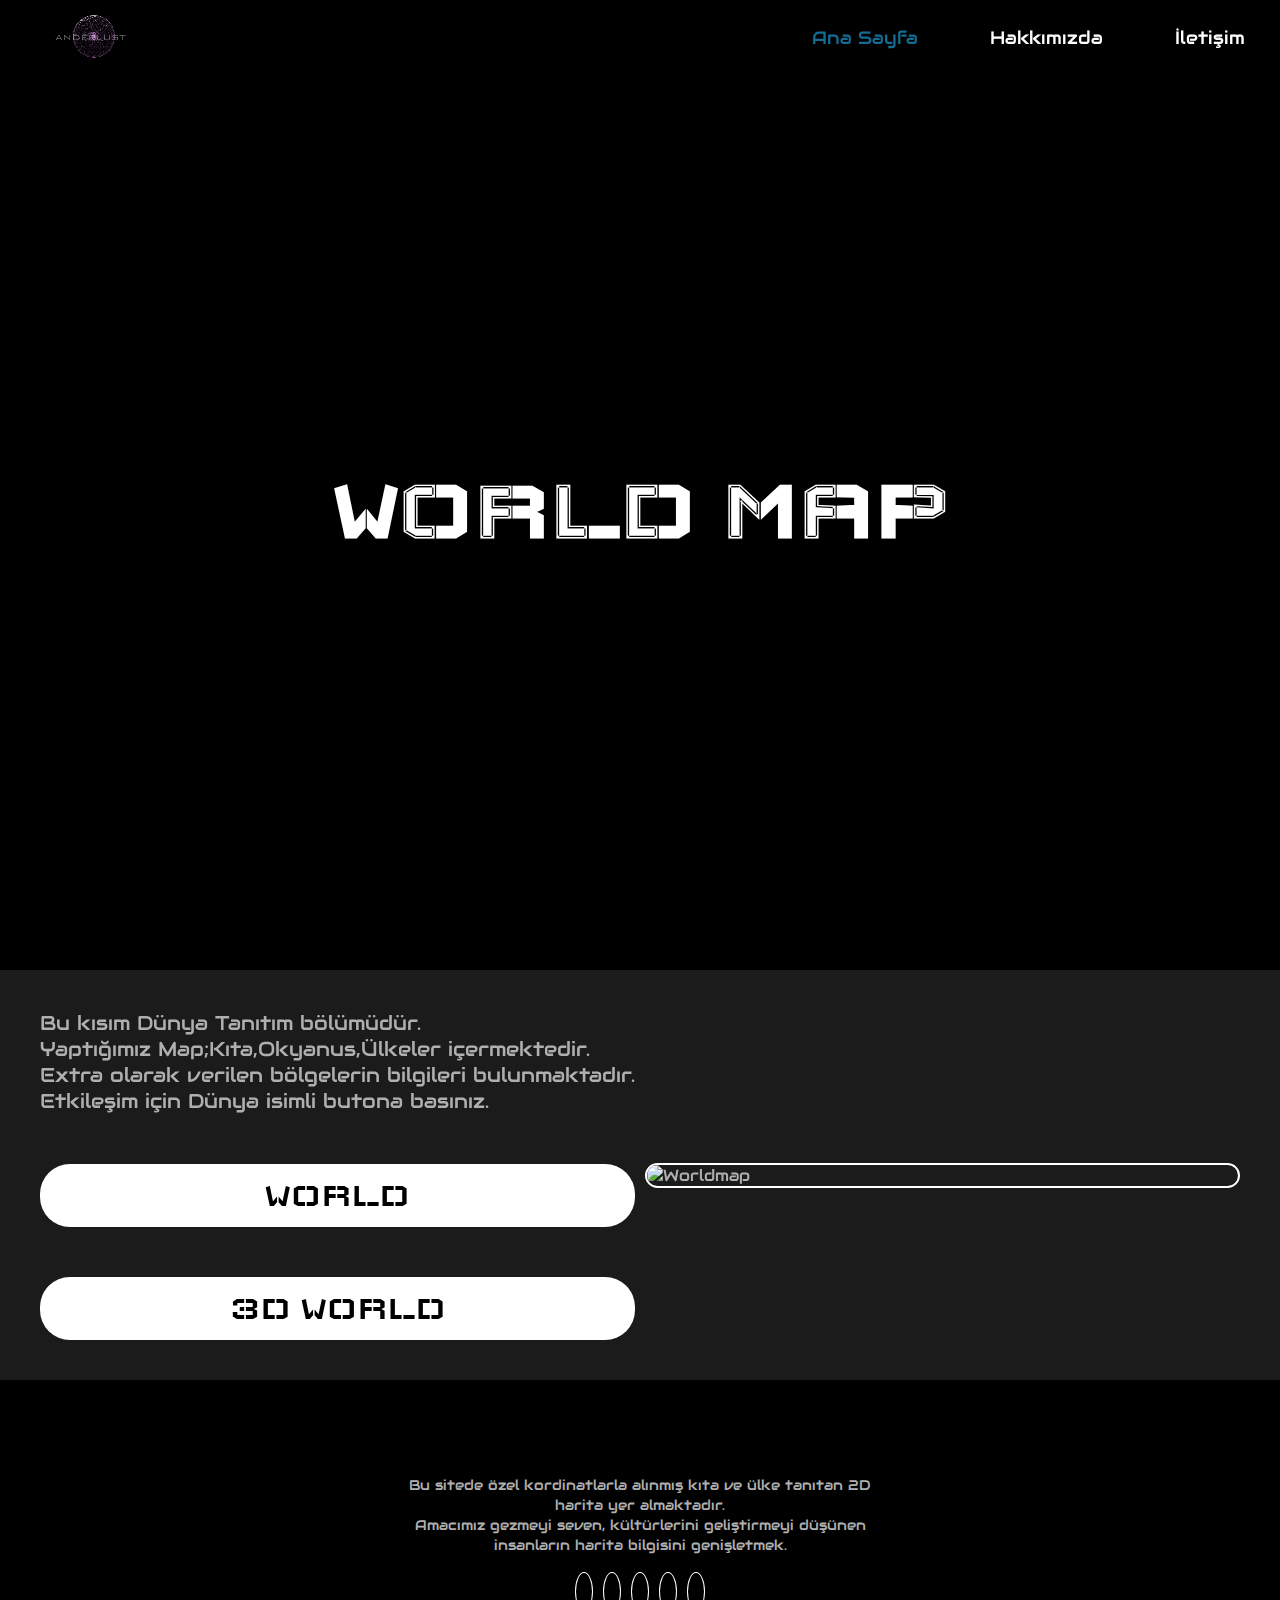
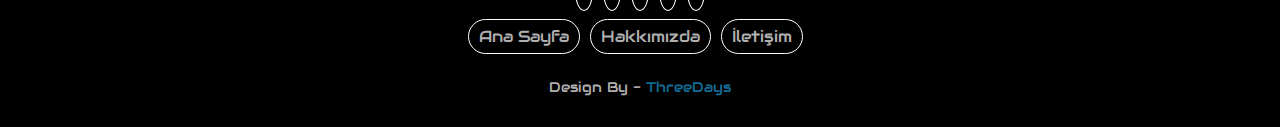
==== index.html @ c6ed89c2 "logoya location.href ekledim" ====
<!DOCTYPE html>
<html lang="en">
<head>
    <meta charset="UTF-8">
    <meta http-equiv="X-UA-Compatible" content="IE=edge">
    <meta name="viewport" content="width=device-width, initial-scale=1.0">
    <title>Wanderlust</title>
    <link rel="shortcut icon" href="img/favicon.png" type="image/x-icon">
    <link rel="stylesheet" href="style.css">

    <!-- Font Awesome CDN link -->
    <link rel="stylesheet" href="https://cdnjs.cloudflare.com/ajax/libs/font-awesome/6.4.0/css/all.min.css" integrity="sha512-iecdLmaskl7CVkqkXNQ/ZH/XLlvWZOJyj7Yy7tcenmpD1ypASozpmT/E0iPtmFIB46ZmdtAc9eNBvH0H/ZpiBw==" crossorigin="anonymous" referrerpolicy="no-referrer" />

<!--Background Fonts-->
    <link rel="preconnect" href="https://fonts.googleapis.com">
    <link rel="preconnect" href="https://fonts.gstatic.com" crossorigin>
    <link href="https://fonts.googleapis.com/css2?family=Wallpoet&display=swap" rel="stylesheet">
<!--Background Fonts-->
</head>
<body>

<!--Header-->
<header>
    <nav class="navbar">
        <div class="logo">
            <video  id="LogoVideo"autoplay muted onclick="location.href='index.html'">
               <source src="img/Wanderlust (1).mp4" type="video/mp4">
            </video>   
        </div>
   

        <ul class="nav-menu">
            <li class="nav-item">
                <i class="fa-solid fa-house"></i>
                <a href="index.html" class="link" id="actv">Ana Sayfa</a>
            </li>
            <li class="nav-item">
                <i class="fa-solid fa-address-card"></i>
                <a href="about.html" class="link">Hakkımızda</a>
            </li>
            <li class="nav-item">
                <i class="fa-solid fa-message"></i>
                <a href="contact.html" class="link">İletişim</a>
            </li>
        </ul>

        <div class="nav">
            <span class="bar"></span>
            <span class="bar"></span>
            <span class="bar"></span>
        </div>
    </nav>
</header>
<!--Header-->


<!--Content-->

<!--Article-->
<div class="World">
        <video autoplay muted loop  id="background-video">
            <source src="img/pyramid.mp4" type="video/mp4">
        </video>

    <div class="content">
        <h1>World Map</h1>
        <p>Welcome to Our World</p>
    </div> 
</div>

<!--Map İntroduction-->
<div class="İntros">
    <div class="intro">
        <div class="p-button">
            <p class="First-intro">
                Bu kısım Dünya Tanıtım bölümüdür.<br>
                Yaptığımız Map;Kıta,Okyanus,Ülkeler içermektedir.<br>
                Extra olarak verilen bölgelerin bilgileri bulunmaktadır.<br>
                Etkileşim için Dünya isimli butona basınız.
            </p>

            <div class="btn"> 
                <a href="map.html">WORLD</a>
                <a href="3dEarht.html" id="3d">3D WORLD</a>
            </div>
        </div>
        <img src="img/Map.jpg" alt="Worldmap">
    </div>
</div> 
<!--Map İntroduction-->

<!--Article-->

<!--Content-->

<!--Footer-->
<footer>
    <div class="logo">
        <video  id="LogoVideo"autoplay muted>
           <source src="img/Wanderlust (1).mp4" type="video/mp4">
        </video>   
       </div>
    <p>Bu sitede özel kordinatlarla alınmış kıta ve ülke tanıtan 2D harita yer almaktadır. 
        <br>Amacımız gezmeyi seven, kültürlerini geliştirmeyi düşünen insanların harita bilgisini genişletmek.     

        </p>
       <ul class="iletisim-bilgi">
        <li>
            <a href="https://www.facebook.com/facebook/?locale=tr_TR">
                <i class="fa-brands fa-facebook-f"></i>
            </a>
        </li>
        <li>
            <a href="https://twitter.com/?lang=tr">
                <i class="fa-brands fa-twitter"></i>
            </a>
        </li>
        <li>
            <a href="https://github.com/ThreeeDays/ThreeDays">
                <i class="fa-brands fa-github"></i>
            </a>
        </li>
        <li>
            <a href="https://www.youtube.com/">
                <i class="fa-brands fa-youtube"></i>
            </a>
        </li>
        <li>
            <a href="https://www.linkedin.com/">
                <i class="fa-brands fa-linkedin"></i>
            </a>
        </li>
       </ul> 
       <!--footer menu-->
       <div class="ftr-menu">
        <ul class="f-menu">
            <li><a href="index.html">Ana Sayfa</a></li>
            <li><a href="">Hakkımızda</a></li>
            <li><a href="contact.html">İletişim</a></li>
        </ul>
       </div>
    <div class="ftr-bottom">
        <p>Design By - <a href="" id="name">ThreeDays</a></p>
    </div>
</footer>
<!--Footer-->

<script src="script.js"></script>

<script>
    const possibleVideos =["./img/pyramid.mp4" , "./img/DenizVid.mp4" , "./img/GünBatımı.mp4" , "./img/GünIşığı.mp4" , "./img/KuzeyIşıkları.mp4"];

    const randomNum = Math.floor( Math.random() * (possibleVideos.length-1) )
    const randomVideo = possibleVideos[ randomNum ];

    const myVid = document.getElementById("background-video");

    myVid.src = randomVideo;
    myVid.load();
    myVid.play();
</script>

</body>
</html>
---- style.css ----
@import url('https://fonts.googleapis.com/css2?family=Audiowide&display=swap');

:root{
    --color1: #000000;
    --color2: #1b1b1b;
    --color3: #afafaf;
    --color4: #146C94;
    --whiteColor: #fff;
}

*{
    margin: 0;
    padding: 0;
    box-sizing: border-box;
    font-family: 'Audiowide', cursive;
    list-style: none;
    text-decoration: none;
}

/* Base Html Codes */
body{
    width: 100%;
    overflow-x: hidden;
}

html::-webkit-scrollbar{
    width: 0.8rem;
    background-color: var(--whiteColor);
}

html::-webkit-scrollbar-track{
    background-color: transparent;
}

html::-webkit-scrollbar-thumb{
    border-radius: 3rem;
    background-color: var(--color1);
    overflow: hidden;
}
/* Base Html Codes */

/* Header Start */
header{
    background-color: var(--color1);
}

.navbar a{
    color: var(--whiteColor);
    font-size: 18px;
    border: 1px solid transparent;
    padding: 7px 10px;
    border-radius: 3px;
    transition: 0.3s ease;
}

.navbar{
    min-height: 70px;
    display: flex;
    justify-content: space-between;
    align-items: center;
    padding: 0 24px;
}

#LogoVideo{
    width: 150px;
    height: 80px;
    margin: -5px;
}

#world{
    font-size: 35px;
}

.nav-menu{
    display: flex;
    justify-content: space-between;
    align-items: center;
    gap: 50px;
    transition: 0.3s ease;
}

.nav-menu .nav-item i{
    display: none;
    color: var(--color4);
    font-size: 15px;
}

.logoName{
    font-size: 1.5rem;
}

#actv{
    color: var(--color4);
}

.link:hover{
    color:  var(--color4);
}

.nav{
    display: none;
    cursor: pointer;
}

.bar{
    display: block;
    width: 25px;
    height: 3px;
    margin: 5px auto;
    -webkit-transition: all 0.3s ease-in-out;transition: all 0.3s ease-in-out;
    background-color: var(--whiteColor);
}
/* Header End */

/*Contact Start*/
.contact{
    width: 100%;
    height: 100vh;
    display: block;
    overflow: hidden;
    background: url(img/İskenderiyeFeneri.jpg) no-repeat;
    background-position: center;
    background-size: cover;
    color: var(--whiteColor);
    padding: 3rem;
}

.cntct{
    display: flex;
    justify-content: center;
}

.cntct .title{
    font-size: 2.5rem;
}

.contact-left{
    display: block;
    width: 40%;
    padding: 3rem;
}

.contact-left1{
    padding-bottom: 2rem;
    border-bottom: 2px solid var(--whiteColor);
}

.contact-information{
    margin: 0.5rem 0;
    display: flex;
    align-items: center;
    font-size: 1.3rem;
}

.contact-information i{
    color: var(--whiteColor);
    padding: 0.7rem;
    border-radius: 50%;
    border: 2px solid var(--whiteColor);
    font-size: 1.5rem;
    margin-right: 1rem;
    transition: all 0.4s ease;
}

.contact-information i:hover{
    color: var(--color4);
    border: 2px solid var(--color4);
}

.contact-information a{
    color: var(--whiteColor);
}

.contact-left2{
    padding-top: 2rem;
    display: flex;
    justify-content: space-between;
    align-items: center;
}

.contact-left2 a{
    color: var(--whiteColor);
    border: 1px solid var(--whiteColor);
    width: 3rem;
    height: 3rem;
    line-height: 3rem;
    text-align: center;
    font-size: 1.5rem;
    background-color: transparent;
    backdrop-filter: blur(20px);
    border-radius: 50%;
    transition: all 0.4s ease;
}

.contact-left2 a:hover{
    color: var(--color4);
}

.contact-right{
    width: 60%;
    padding: 3rem;
}

.contact-right form{
    display: flex;
    flex-direction: column;
    justify-content: center;
    align-items: center;
}

.contact-right form input,textarea,button{
    color: var(--whiteColor);
    width: 100%;
    margin: 1rem 0;
    background-color: transparent;
    backdrop-filter: blur(10px);
    font-size: 1.2rem;
    padding: 0.5rem 1rem;
    outline: none;
    border: 1px solid var(--whiteColor);
    transition: all 0.4s ease;
}

.contact-right form input:hover ,textarea:hover{
    color: var(--color1);
    background-color: var(--whiteColor);
}

.contact-right form input:focus ,textarea:focus{
    color: var(--color1);
    background-color: var(--whiteColor);
}

.contact-right form button{
    background-color: var(--color1);
    cursor: pointer;
}

.contact-right form button:hover{
    color: var(--color1);
    background-color: var(--whiteColor);
}
/*Contact End*/

/* About */
.About{
    background: url(img/BackgroundEarth.png);
    background-repeat: no-repeat;
    width: 100%;
    height: 100vh;
    display: block;
    overflow: hidden;
    background-position: center;
    background-size: cover;
    color:var(--whiteColor);
    padding: 3rem;
}

.boxs{
    padding: 30px;
}

.box1{
    padding: 10px;
    margin: 10px;
    height: auto;
    border: 2px solid rgba(255,2555,255,0.5); 
  backdrop-filter:invert(20%);
    border-radius: 20px;
}


.box1 h1{
    text-align: center;
    color: var(--color4);
    font-family:'Wallpoet', cursive;
    font-size: 30px;
    background-color: var(--whiteColor);
    border-radius: 50px;   
}
/* About */

/*Background*/
.World{
    overflow: hidden;
 width: 100%;
  height: 100vh;
  display: flex;
  justify-content: center;
  align-items: center;
  background-color: var(--color1);
}
.World video{
  position: absolute;
  object-fit: cover;
  width: 100%;
  height: 100%;
  pointer-events: none;
}
.World .content{
  position: relative;
  max-width: 1000px;
  margin: 0 auto;
  text-align: center;
  font-family: 'Wallpoet', cursive;
}
.World .content h1{
  margin: 0;
  padding: 0;
  font-size: 5.5em;
  text-transform: uppercase;
  color: var(--whiteColor);
  font-family: 'Wallpoet', cursive;
}
.content p{
    font-size: 30px;
    font-family: 'Wallpoet', cursive;
    color: var(--color1);
}
/*Background*/

/*Map İntroduction*/
.İntros{
    width: 100%;
    margin: auto;
    margin-top: -5px;
    padding: 20px;
    background-color: var(--color2);
}

.intro{
    width: 100%;
    padding: 20px;
    color: var(--color3);
    display: flex;
    justify-content: center;
    align-items: center;
   
}

.İntros img{
    margin-left:10px;
   border: 2px solid var(--whiteColor);
   border-radius: 20px;
   width: 50%;
   height: auto;
}

.p-button{
    display: block;
    margin: auto;
    width: 50%;
}

.p-button p{
    font-size: 20px;
}

.btn a{
    display: flex;
    justify-content: center;
    align-content: center;
    margin-top: 50px;
    color: var(--color1);
    font-size: 35px;
    font-family:  'Wallpoet', cursive; 
    background-color: var(--whiteColor);
    padding:0.4em 110px;
    border-radius: 30px;
}
/*Map İntroduction*/

/* Map Page */
.container{
    background-color: var(--color2);
    padding: 5px;
    width: 100%;
}

.img-container{
    padding: 15px;
    position: relative;
}

.worldMap{
    width: 100%;
    border-radius: 10px;
}

.icon{
    width: 16px;
    height: 16px;
    border-radius: 100%;
    border: 0.6px solid var(--whiteColor);
    background: var(--color1);
    transition: 1s ease;
}

.icon::after{
    position: absolute;
    z-index: -1;
    top: 50%;
    left: 50%;
    transform: translate(-50%, -50%) scale(1,1);
    content: "";
    display: block;
    width: 20px;
    height: 20px;
    border-radius: 100%;
    border: 1px solid var(--color2);
    transition: border-color 1s linear;
    animation: icon-pulse 4s linear infinite;
}

@keyframes icon-pulse{
    0%{
        transform: translate(-50%, -50%) scale(1,1);
        opacity: 0;
    }

    20%{
        transform: translate(-50%, -50%) scale(1.5,1.5);
        opacity: 0.9;
    }

    50%{
        transform: translate(-50%, -50%) scale(2,2);
        opacity: 0;
    }

    100%{
        transform: translate(-50%, -50%) scale(2,2);
        opacity: 0;
    }
}

.item{
    position: absolute;
    transform: translate(-50%, -50%);
}
/* Map Page */

/* Ulke Page */
.mainContainer{
    background-color: #1b1b1b;
}

.ulke{
    display: block;
    padding-bottom: 20px;
}

.ulke h1{
    color: var(--whiteColor);
    padding-left: 10px;
    font-size: 2rem;
}

#title{
    display: flex;
    justify-content: center;
    align-items: center;
    height: 80px;
    color: var(--color4);
    font-size: 3rem
}

.ulke-bilgi{
    display: flex;
    justify-content: center;
    align-items: center;
    padding: 10px;
}

.ulke-bilgi p{
    color: var(--color3);
    padding: 5px;
    line-height: 2rem;
}

.ulke-bilgi1 p{
    color: var(--color3);
    padding: 5px;
    line-height: 2rem;
}

.ulke-bilgi1{
    display: block;
    padding: 10px;
}

#imgs{
    width: 70%;
    height: 500px;
    border-radius: 10px;
    display: block;
    margin-left: auto;
    margin-right: auto;
    transition: all 0.3s ease-in-out;
}

.bilgi{
    margin-top: 10px;
    margin-bottom: 10px;
    display: block;
    text-align: center;
}

.bilgi p{
    line-height: 2.5rem;
}

.gezilecek h1{
    text-align: center;
    font-size: 2rem;
}

#img1 ,#img2,#img3,#img4,#img5{
    width: 35%;
    height: auto;
    margin: 10px;
    border-radius: 10px;
}

.paragraf{
    display: block;
}

.paragraf h2{
    color: var(--color4);
    margin: 10px;
}

.bilgi2{
    margin: 10px;
}

.yemeh h1{
    text-align: center;
    font-size: 2rem;
}
/* Ulke Page */

/*Fotter Start*/
footer{
    bottom: 0;
    left: 0;
    right: 0;
    background: var(--color1);
    height: auto;
    padding-top: 40px;
    width: 100%;
    color: var(--whiteColor);
    display: flex;
    align-items: center;
    justify-content: center;
    flex-direction: column;
    text-align: center;
    padding: 10px;
}

h3{
    color: var(--color4);
    font-size: 2rem;
    font-weight: 500;
    text-transform: capitalize;
    line-height: 3rem;
}
footer p{
    max-width: 500px;
    margin: 10px auto;
    line-height: 20px;
    font-size: 14px;
    color: var(--color3);
}

.iletisim-bilgi{
    list-style: none;
    display: flex;
    align-items: center;
    justify-content: center;
    margin: 1rem 0 1.5rem 0;
}

.iletisim-bilgi li a{
    padding: 5px;
}

.iletisim-bilgi li a i{
    text-decoration: none;
    color: var(--whiteColor);
    border: 1.1px solid white;
    padding: 8px;
    border-radius: 50%;
    width: 35px;
}
.iletisim-bilgi li i:hover{
    color: var(--color4);
    border: 1.1px solid var(--color4);
}

.ftr-menu ul{
    display: flex;
}
.ftr-menu ul li{
    padding-right: 10px;
    display: block;
}
.ftr-menu ul li a{
    color: var(--color3);
    border: 1.3px solid var(--whiteColor);
    padding: 6px 10px;
    border-radius: 50px;
    text-decoration: none;
}
.ftr-menu ul li a:hover{
    color: var(--color4);
    border: 1.3px solid var(--color4);
}
.ftr-bottom{
    background: var(--color1);
    margin-top: 10px;
    width: 100%;
    padding: 10px;
    text-align: center;
}
footer.ftr-bottom p{
    text-align: center;
    font-size: 14px;
    word-spacing: 2px;
    text-transform: capitalize;
}
footer.ftr-bottom p a{
    color: var(--color4);
    font-size: 16px;
    text-decoration: none;
}

#name{
    color: var(--color4);
}
/*Fotter End*/

/* Responsive Start */
@media (max-width:1050px) {
    .intro{
        width: 100%;
        display: block;
        justify-content: center;
        align-items: center;
    }

    .İntros img{
        width: 100%;
        height: auto;
        margin-top: 20px;
    }

    .p-button{
        width: 100%;
    }

    .p-button p{
        font-size: 15px;
        text-align: center;
    }

    .icon{
        width: 12px;
        height: 12px;
    }
}

@media (max-width:900px){
    
}

@media (max-width:950px) {
    .contact{
        justify-content: center;
        align-items: center;
        height: 150vh;
    }

    .cntct{
        display: grid;
        justify-content: center;
        align-items: center;
    }

    .contact-left{
        width: 100%;
    }

    .contact-left1{
        border-bottom: 2px solid var(--color1);
    }

    .contact-right{
        width: 100%;
        padding: 1.5rem;
    }

    .icon{
        width: 14px;
        height: 14px;   
    }
   
    .ulke-bilgi{
        display: block;
        align-items: center;
    }
    
    .bilgi{
        width: 100%;
        display: block;
    }

    #imgs,#img1 ,#img2,#img3,#img4,#img5{
        width: 95%;
        height: auto;
    }
}

@media (max-width:768px) {
    .nav{
        display: block;
    }

    .nav.active .bar:nth-child(2){
        opacity: 0;
    }

    .nav.active .bar:nth-child(1){
        transform: translateY(8px) rotate(45deg);
    }

    .nav.active .bar:nth-child(3){
        transform: translateY(-8px) rotate(-45deg);
    }

    .nav-menu{
        position: absolute;
        left: -100%;
        top: 60px;
        gap: 0;
        flex-direction: column;
        background-color: var(--color2);
        width: 100%;
        text-align: center;
        transition: 0.3s;
        z-index: 1;
    }
    
    .nav-item{
        margin: 16px 0;
    }

    .nav-menu.active{
        left: 0;
    }

    .nav-menu.active .nav-item i{
        display: inline-block;
    }

    .icon{
        width: 10px;
        height: 10px;   
    }
}

@media (max-width:576px) {
    .ftr-menu ul{
        display: block;
    }

    .ftr-menu ul li{
        padding: 10px;
    }
    
    .İntros{
        margin-top: -30px;
    }

    .icon{
        width: 6.5px;
        height: 6.5px;   
    }

    .btn{
        display: flex;
        justify-content: center;
        align-content: center;
    }

    #kaybol{
        display: none;
    }

    #imgs,#img1 ,#img2,#img3,#img4,#img5{
        width: 97%;
        height: 300px;
    }
}
/* Responsive End */
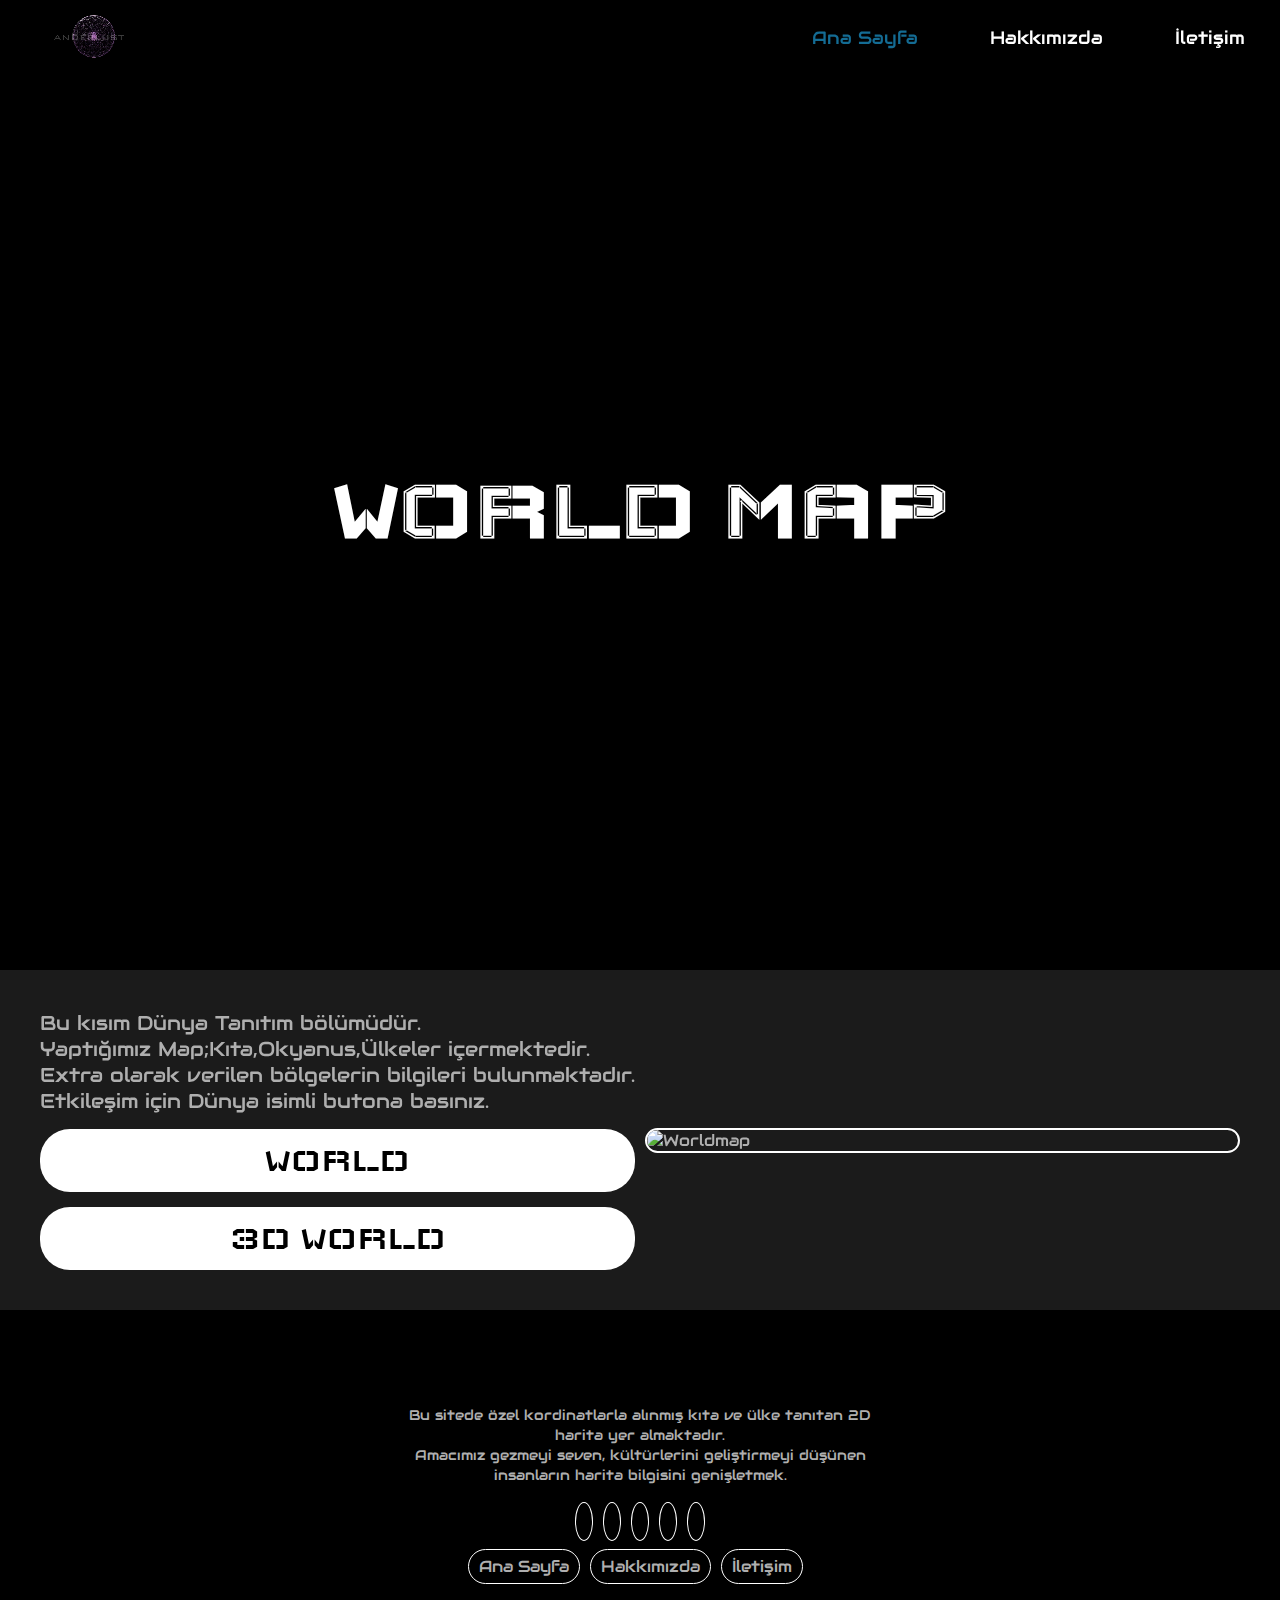
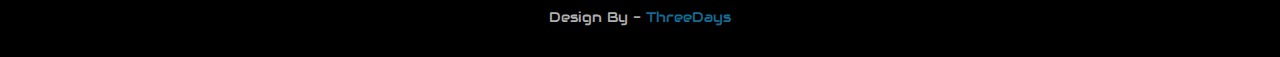
==== commit cafd04c4: "son hali" ====
--- a/index.html
+++ b/index.html
@@ -81,7 +81,7 @@
 
             <div class="btn"> 
                 <a href="map.html">WORLD</a>
-                <a href="3dEarht.html" id="3d">3D WORLD</a>
+                <a href="3dEarth.html">3D WORLD</a>
             </div>
         </div>
         <img src="img/Map.jpg" alt="Worldmap">
--- a/style.css
+++ b/style.css
@@ -317,6 +317,8 @@
     font-family: 'Wallpoet', cursive;
     color: var(--color1);
 }
+
+
 /*Background*/
 
 /*Map İntroduction*/
@@ -360,7 +362,7 @@
     display: flex;
     justify-content: center;
     align-content: center;
-    margin-top: 50px;
+    margin-top: 15px;
     color: var(--color1);
     font-size: 35px;
     font-family:  'Wallpoet', cursive; 
@@ -368,6 +370,7 @@
     padding:0.4em 110px;
     border-radius: 30px;
 }
+
 /*Map İntroduction*/
 
 /* Map Page */
@@ -540,6 +543,25 @@
     font-size: 2rem;
 }
 /* Ulke Page */
+
+/* 3D Map */
+.Earth{
+    z-index: 9999;
+    font-size: 30px;
+    margin: 45px;
+    text-align: center;
+}
+
+.Earth h1{
+    color: var(--whiteColor);
+    font-size: 80px;
+    font-family: 'Wallpoet', cursive;
+}
+
+.Earth p{
+    color: var(--color3);
+}
+/* 3D Map */
 
 /*Fotter Start*/
 footer{
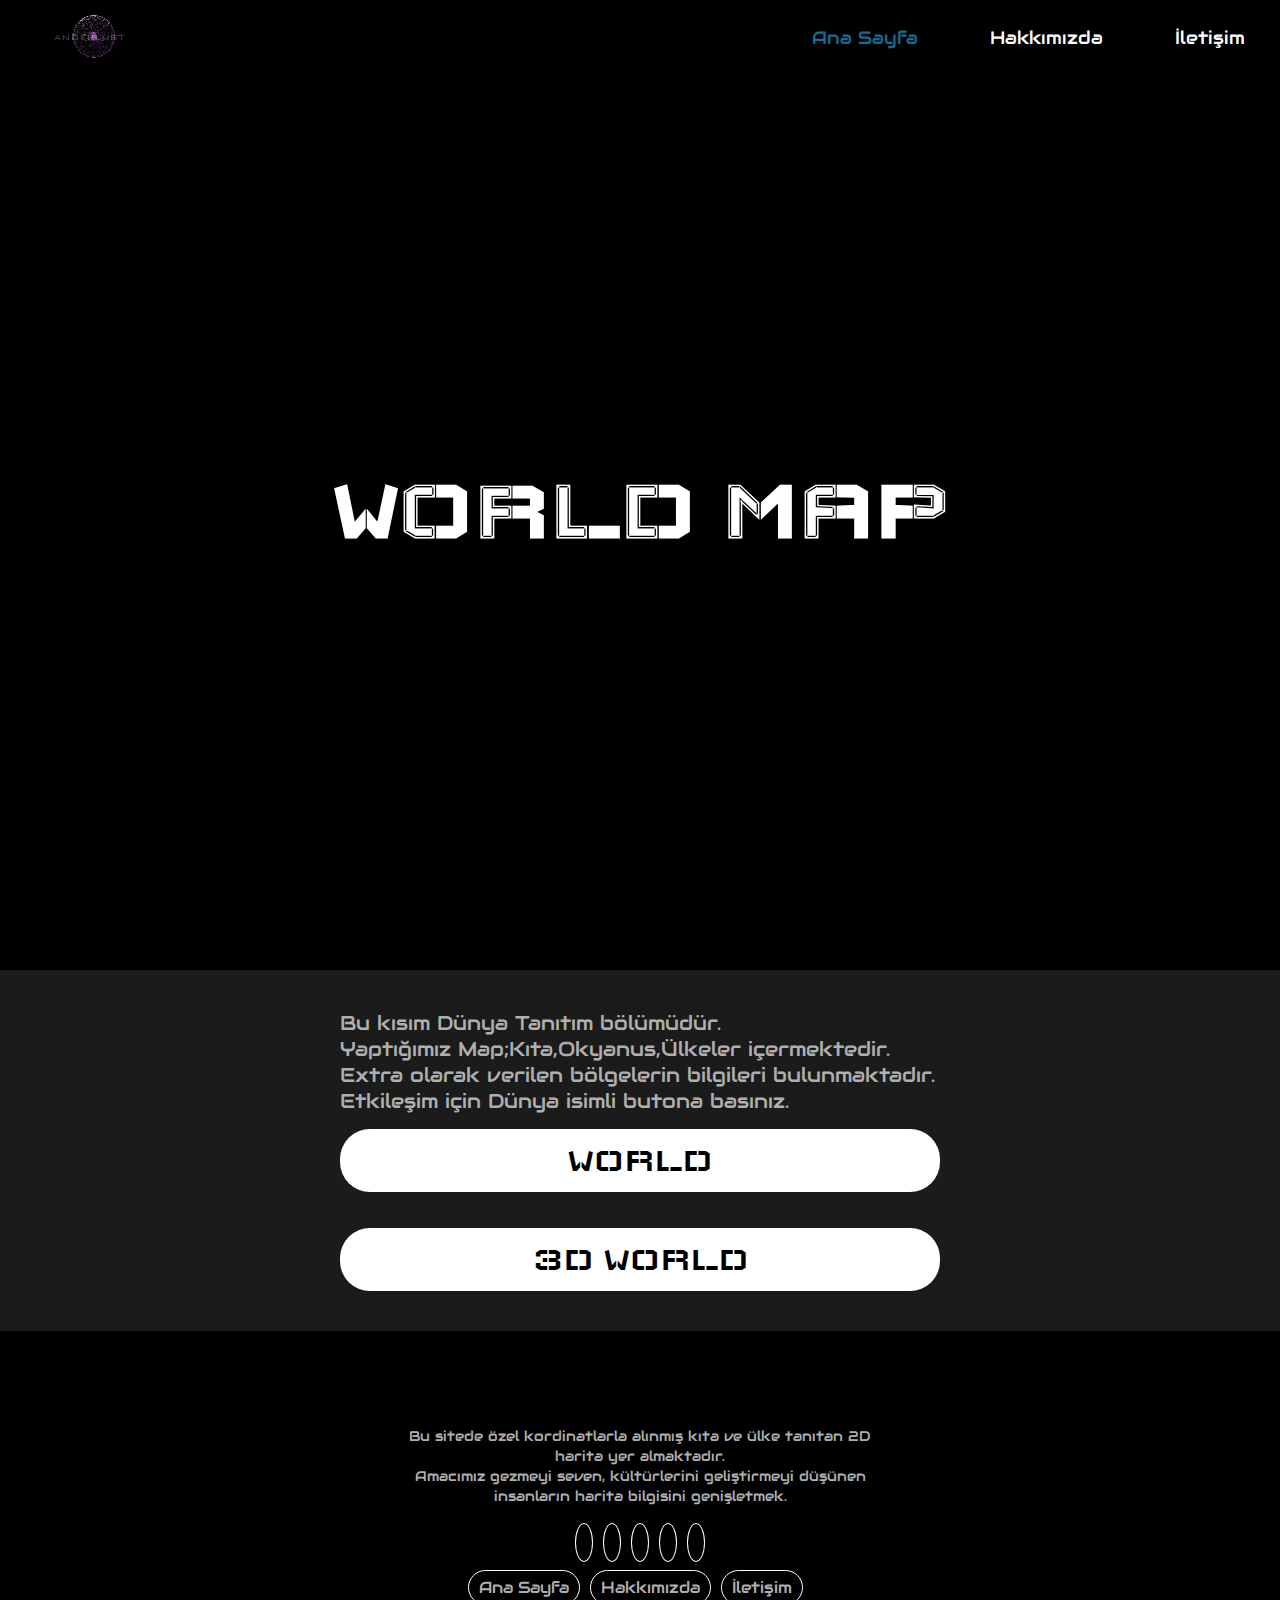
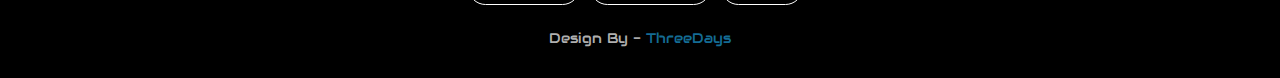
==== commit ac83cfdc: "AboutCommitWithJquery" ====
--- a/index.html
+++ b/index.html
@@ -81,10 +81,11 @@
 
             <div class="btn"> 
                 <a href="map.html">WORLD</a>
+                <br>
                 <a href="3dEarth.html">3D WORLD</a>
             </div>
         </div>
-        <img src="img/Map.jpg" alt="Worldmap">
+       
     </div>
 </div> 
 <!--Map İntroduction-->
--- a/style.css
+++ b/style.css
@@ -118,7 +118,7 @@
     height: 100vh;
     display: block;
     overflow: hidden;
-    background: url(img/İskenderiyeFeneri.jpg) no-repeat;
+    background: url(img/worlds.jpg) no-repeat;
     background-position: center;
     background-size: cover;
     color: var(--whiteColor);
@@ -129,6 +129,7 @@
     display: flex;
     justify-content: center;
 }
+
 
 .cntct .title{
     font-size: 2.5rem;
@@ -257,6 +258,7 @@
 }
 
 .boxs{
+
     padding: 30px;
 }
 
@@ -265,12 +267,12 @@
     margin: 10px;
     height: auto;
     border: 2px solid rgba(255,2555,255,0.5); 
-  backdrop-filter:invert(20%);
+  backdrop-filter:invert(25%);
     border-radius: 20px;
 }
 
 
-.box1 h1{
+.box1 button{
     text-align: center;
     color: var(--color4);
     font-family:'Wallpoet', cursive;
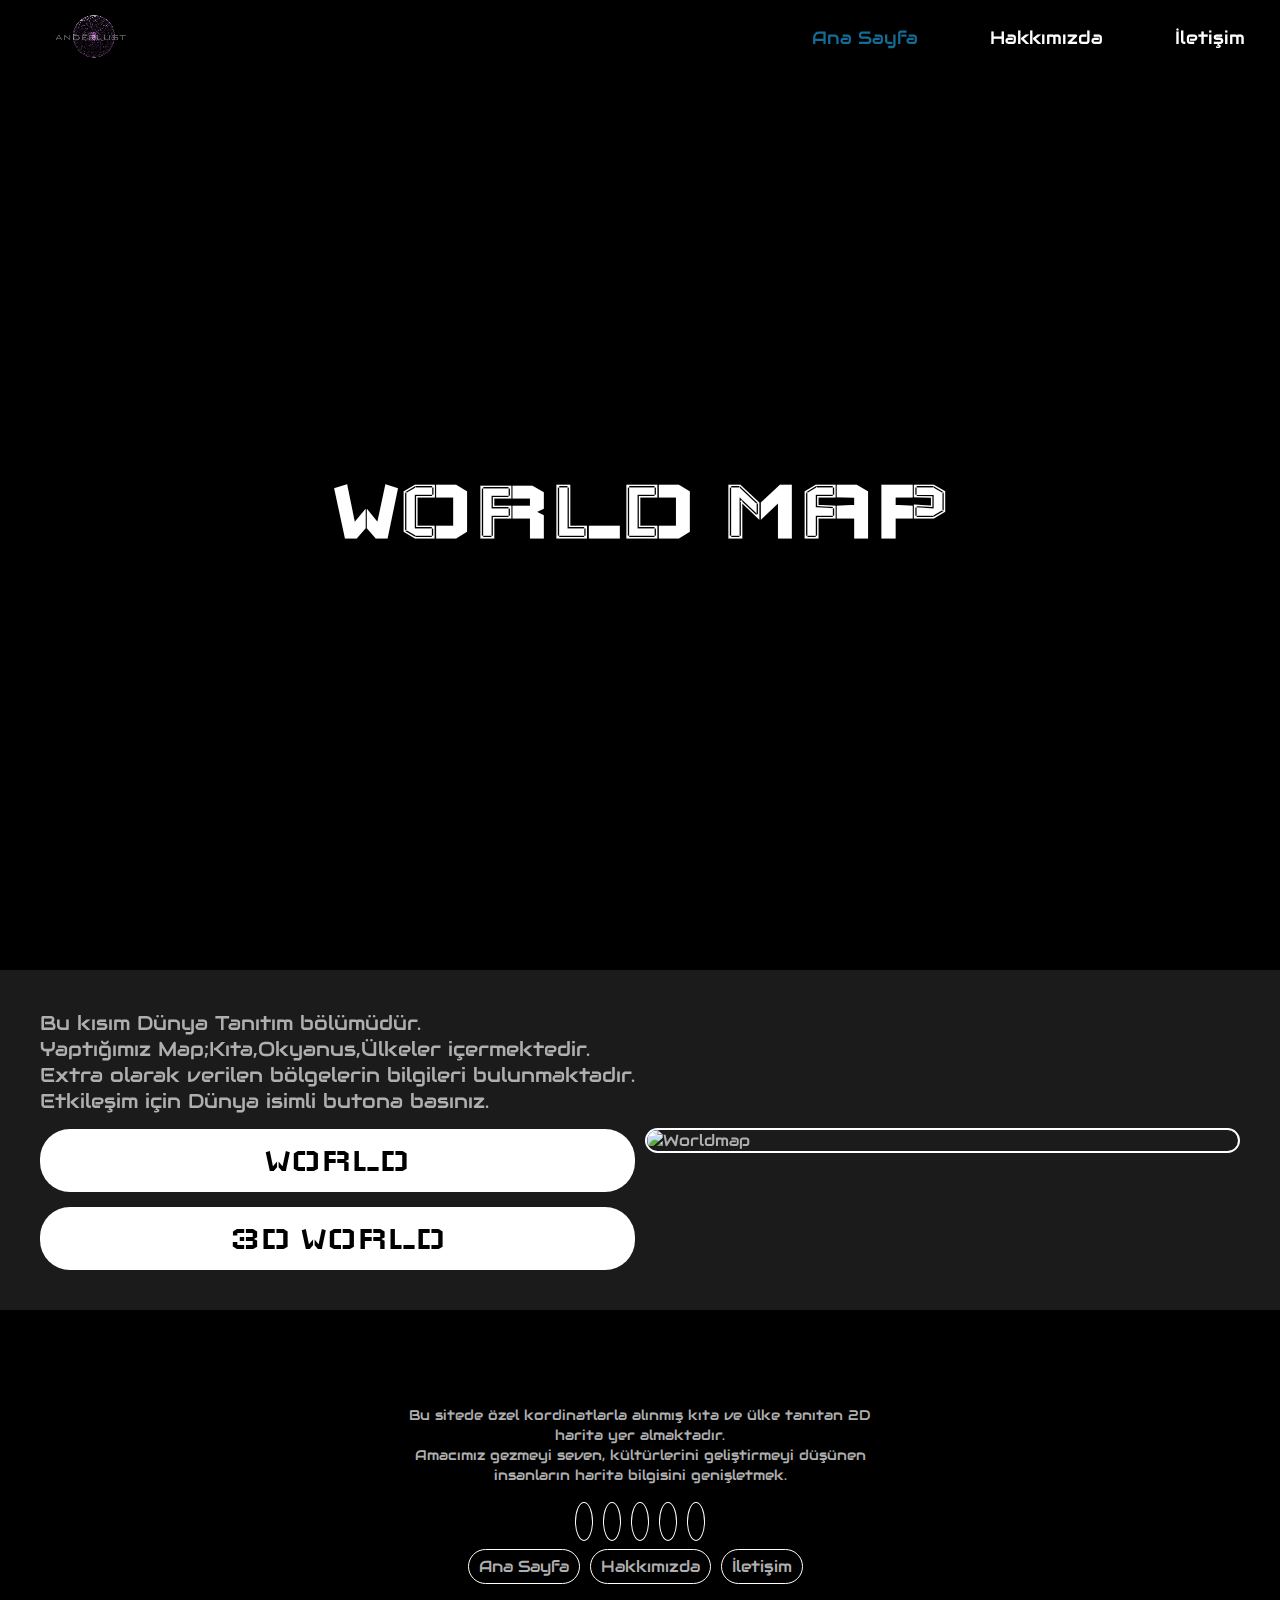
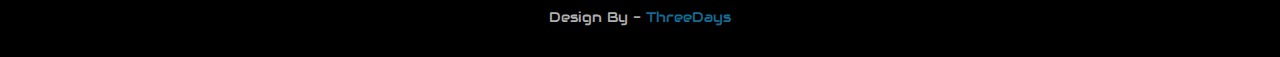
==== commit 3ce3e0b6: "reset" ====
--- a/index.html
+++ b/index.html
@@ -81,11 +81,10 @@
 
             <div class="btn"> 
                 <a href="map.html">WORLD</a>
-                <br>
                 <a href="3dEarth.html">3D WORLD</a>
             </div>
         </div>
-       
+        <img src="img/Map.jpg" alt="Worldmap">
     </div>
 </div> 
 <!--Map İntroduction-->
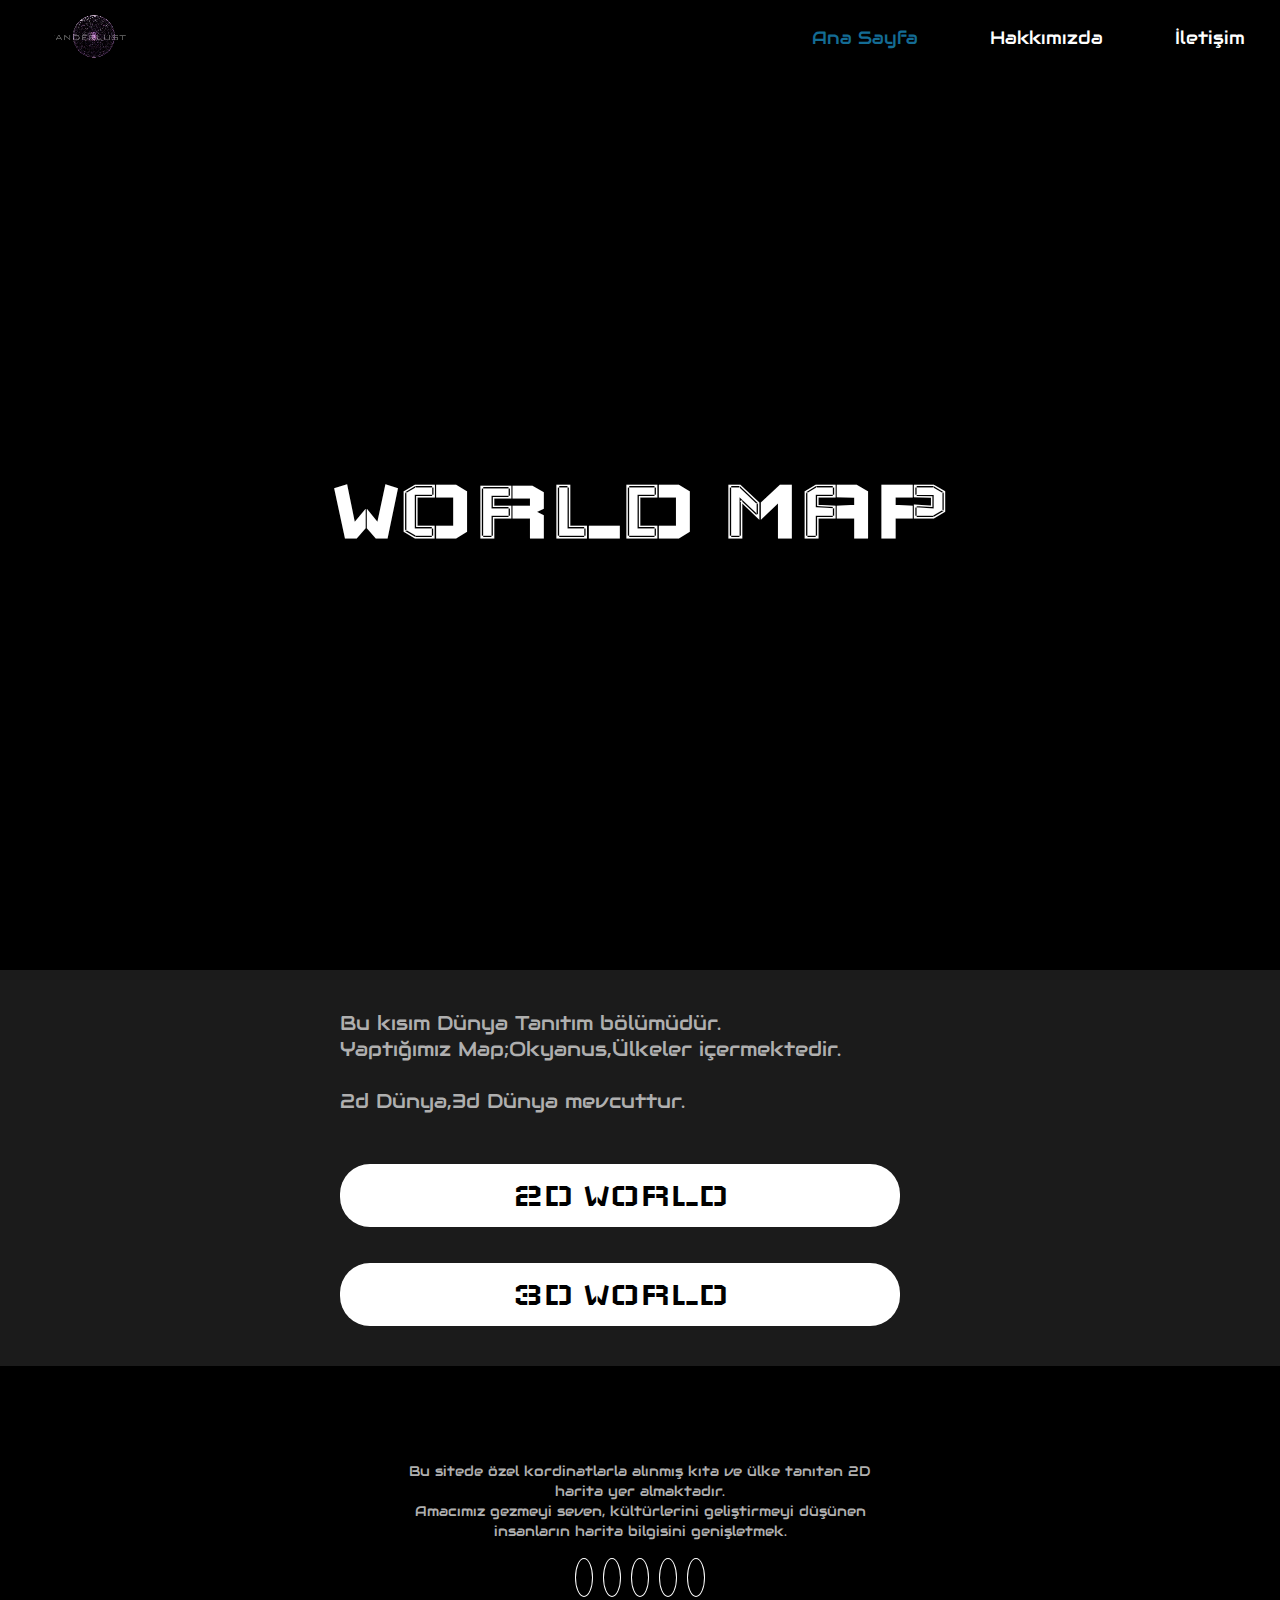
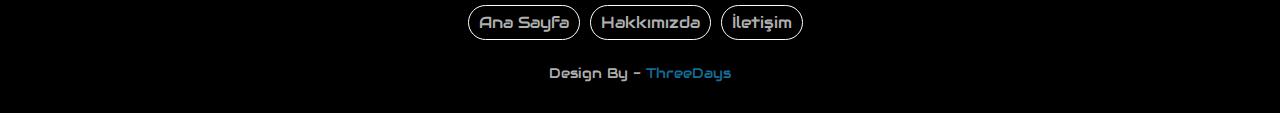
==== commit 41212fc3: "VeryNice" ====
--- a/index.html
+++ b/index.html
@@ -74,22 +74,30 @@
         <div class="p-button">
             <p class="First-intro">
                 Bu kısım Dünya Tanıtım bölümüdür.<br>
-                Yaptığımız Map;Kıta,Okyanus,Ülkeler içermektedir.<br>
-                Extra olarak verilen bölgelerin bilgileri bulunmaktadır.<br>
-                Etkileşim için Dünya isimli butona basınız.
+                Yaptığımız Map;Okyanus,Ülkeler içermektedir.<br>
+                <br>
+                <p>
+                2d Dünya,3d Dünya mevcuttur.
             </p>
+            
 
             <div class="btn"> 
-                <a href="map.html">WORLD</a>
-                <a href="3dEarth.html">3D WORLD</a>
+                <a href="map.html" id="maps2">2D WORLD</a>
+                <br>
+                <a href="3dEarth.html" id="maps3">3D WORLD</a>
             </div>
         </div>
-        <img src="img/Map.jpg" alt="Worldmap">
+    
+       
     </div>
 </div> 
 <!--Map İntroduction-->
 
-<!--Article-->
+
+
+
+
+
 
 <!--Content-->
 
--- a/style.css
+++ b/style.css
@@ -371,6 +371,11 @@
     background-color: var(--whiteColor);
     padding:0.4em 110px;
     border-radius: 30px;
+    
+}
+.btn{
+    margin-right: 40px;
+    margin-top: 50px;
 }
 
 /*Map İntroduction*/
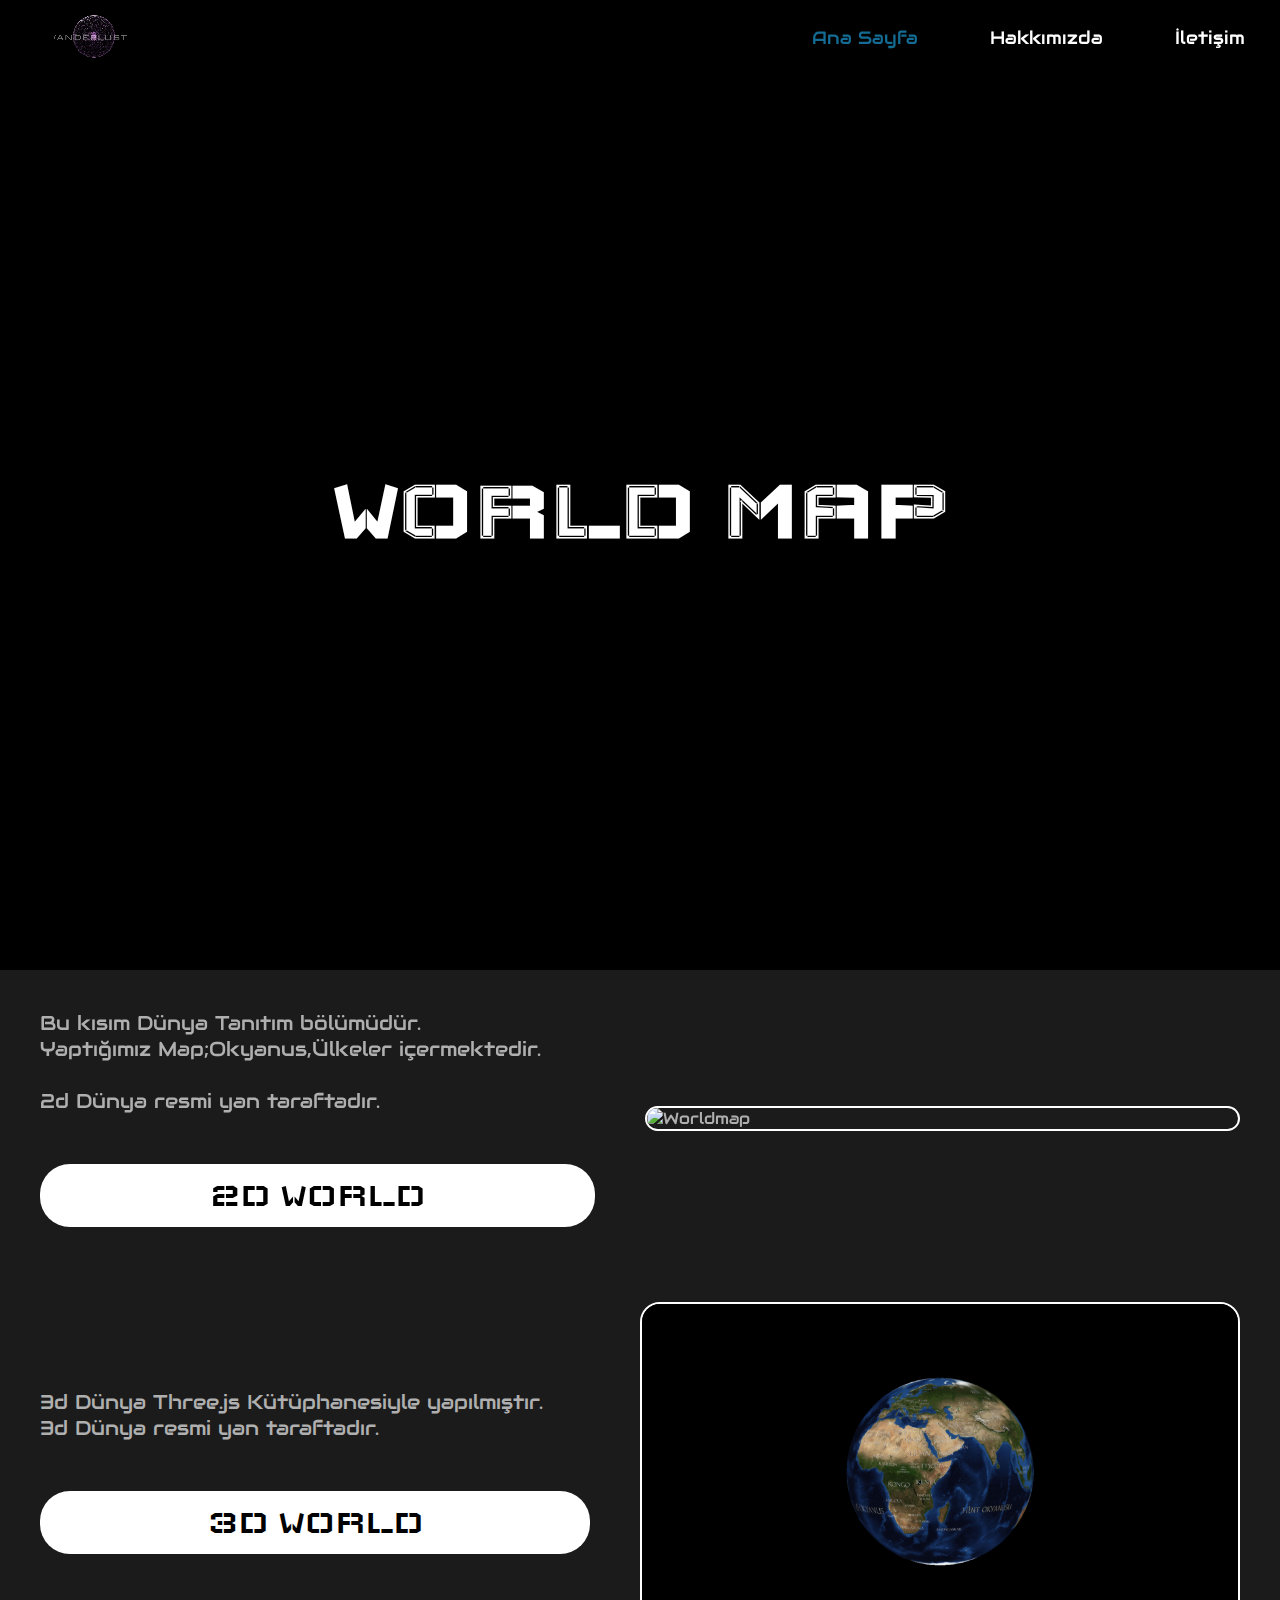
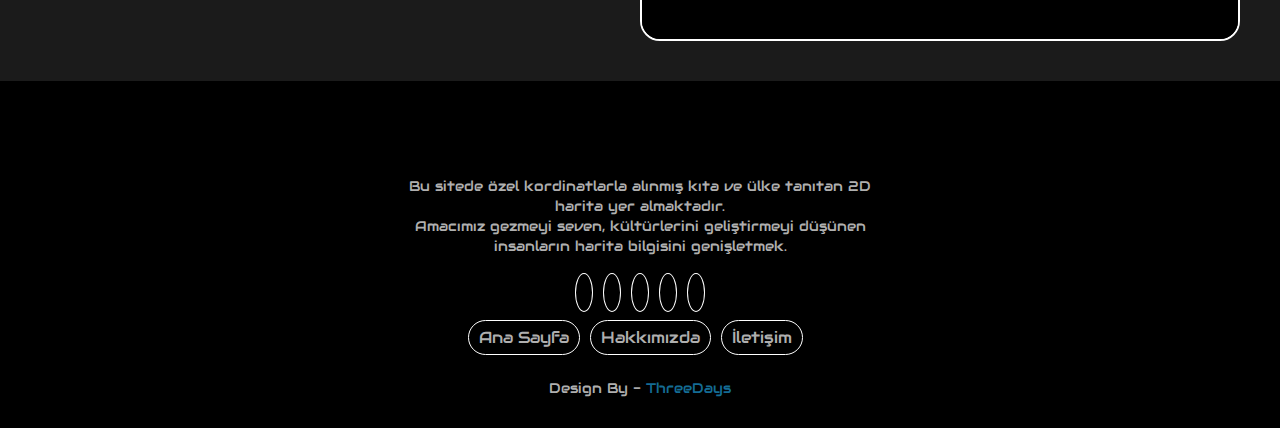
==== commit 6099ed7c: "mapscommit" ====
--- a/index.html
+++ b/index.html
@@ -77,26 +77,52 @@
                 Yaptığımız Map;Okyanus,Ülkeler içermektedir.<br>
                 <br>
                 <p>
-                2d Dünya,3d Dünya mevcuttur.
+                2d Dünya resmi yan taraftadır.
             </p>
             
 
             <div class="btn"> 
                 <a href="map.html" id="maps2">2D WORLD</a>
-                <br>
-                <a href="3dEarth.html" id="maps3">3D WORLD</a>
-            </div>
+               
+                
+            </div> 
         </div>
-    
-       
+        
+         <img src="img/Map.jpg" alt="Worldmap">
+
+         
+
+   
     </div>
 </div> 
 <!--Map İntroduction-->
 
 
+<!--Article-->
+<div class="İntros">
+    <div class="intro">
+        <div class="p-button">
+            <p class="First-intro">
+                
+                <p>
+                    3d Dünya Three.js Kütüphanesiyle yapılmıştır. <br>
+                    3d Dünya resmi yan taraftadır.
+            </p>
+            
 
+            <div class="btn"> 
+              
+                <a href="3dEarth.html" id="maps3">3D WORLD</a>
+                
+            </div> 
+        </div>
+        
+        <img src="img/earth.png" alt="Earth3d">
 
+         
 
+    </div>
+</div> 
 
 
 <!--Content-->
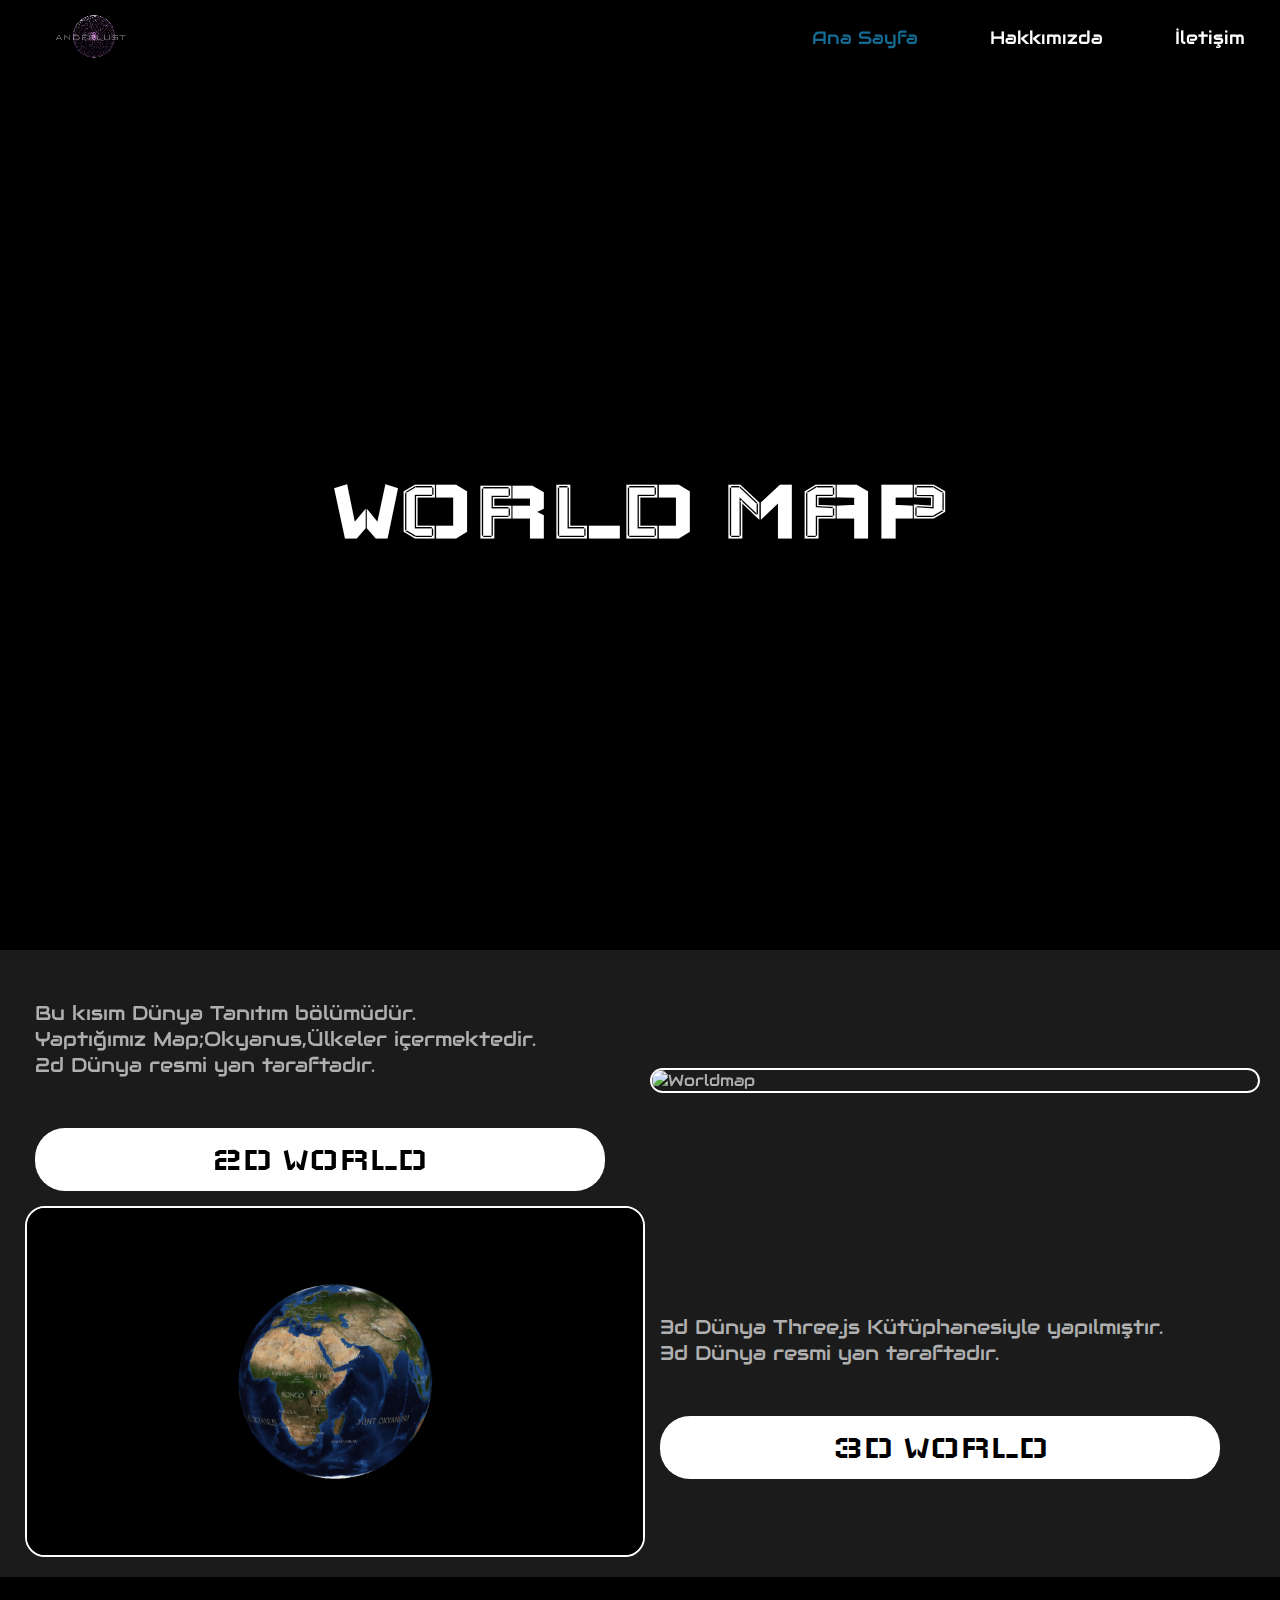
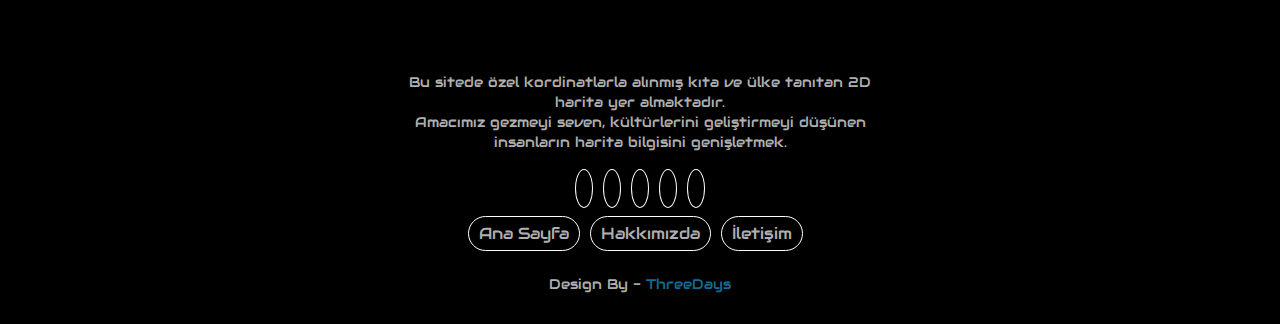
==== commit 28ebfd07: "reponsive düzenleme" ====
--- a/index.html
+++ b/index.html
@@ -75,24 +75,15 @@
             <p class="First-intro">
                 Bu kısım Dünya Tanıtım bölümüdür.<br>
                 Yaptığımız Map;Okyanus,Ülkeler içermektedir.<br>
-                <br>
-                <p>
                 2d Dünya resmi yan taraftadır.
             </p>
             
-
             <div class="btn"> 
                 <a href="map.html" id="maps2">2D WORLD</a>
-               
-                
             </div> 
         </div>
         
-         <img src="img/Map.jpg" alt="Worldmap">
-
-         
-
-   
+        <img src="img/Map.jpg" alt="Worldmap">
     </div>
 </div> 
 <!--Map İntroduction-->
@@ -101,30 +92,20 @@
 <!--Article-->
 <div class="İntros">
     <div class="intro">
+        <img src="img/earth.png" alt="Earth3d">
+
         <div class="p-button">
             <p class="First-intro">
-                
-                <p>
-                    3d Dünya Three.js Kütüphanesiyle yapılmıştır. <br>
-                    3d Dünya resmi yan taraftadır.
+                3d Dünya Three.js Kütüphanesiyle yapılmıştır. <br>
+                3d Dünya resmi yan taraftadır.
             </p>
-            
 
             <div class="btn"> 
-              
                 <a href="3dEarth.html" id="maps3">3D WORLD</a>
-                
             </div> 
         </div>
-        
-        <img src="img/earth.png" alt="Earth3d">
-
-         
-
     </div>
-</div> 
-
-
+</div>
 <!--Content-->
 
 <!--Footer-->
@@ -134,11 +115,12 @@
            <source src="img/Wanderlust (1).mp4" type="video/mp4">
         </video>   
        </div>
-    <p>Bu sitede özel kordinatlarla alınmış kıta ve ülke tanıtan 2D harita yer almaktadır. 
-        <br>Amacımız gezmeyi seven, kültürlerini geliştirmeyi düşünen insanların harita bilgisini genişletmek.     
-
+        <p>
+            Bu sitede özel kordinatlarla alınmış kıta ve ülke tanıtan 2D harita yer almaktadır. 
+            <br>
+            Amacımız gezmeyi seven, kültürlerini geliştirmeyi düşünen insanların harita bilgisini genişletmek.
         </p>
-       <ul class="iletisim-bilgi">
+        <ul class="iletisim-bilgi">
         <li>
             <a href="https://www.facebook.com/facebook/?locale=tr_TR">
                 <i class="fa-brands fa-facebook-f"></i>
--- a/style.css
+++ b/style.css
@@ -327,14 +327,13 @@
 .İntros{
     width: 100%;
     margin: auto;
-    margin-top: -5px;
+    margin-top: -25px;
     padding: 20px;
     background-color: var(--color2);
 }
 
 .intro{
     width: 100%;
-    padding: 20px;
     color: var(--color3);
     display: flex;
     justify-content: center;
@@ -343,21 +342,23 @@
 }
 
 .İntros img{
-    margin-left:10px;
-   border: 2px solid var(--whiteColor);
-   border-radius: 20px;
-   width: 50%;
-   height: auto;
+    margin-left: 5px;
+    border: 2px solid var(--whiteColor);
+    border-radius: 20px;
+    width: 50%;
+    height: auto;
 }
 
 .p-button{
     display: block;
     margin: auto;
+    margin-left: 15px;
     width: 50%;
 }
 
-.p-button p{
+.First-intro{
     font-size: 20px;
+    padding-top: 30px;
 }
 
 .btn a{
@@ -807,10 +808,6 @@
     .ftr-menu ul li{
         padding: 10px;
     }
-    
-    .İntros{
-        margin-top: -30px;
-    }
 
     .icon{
         width: 6.5px;
